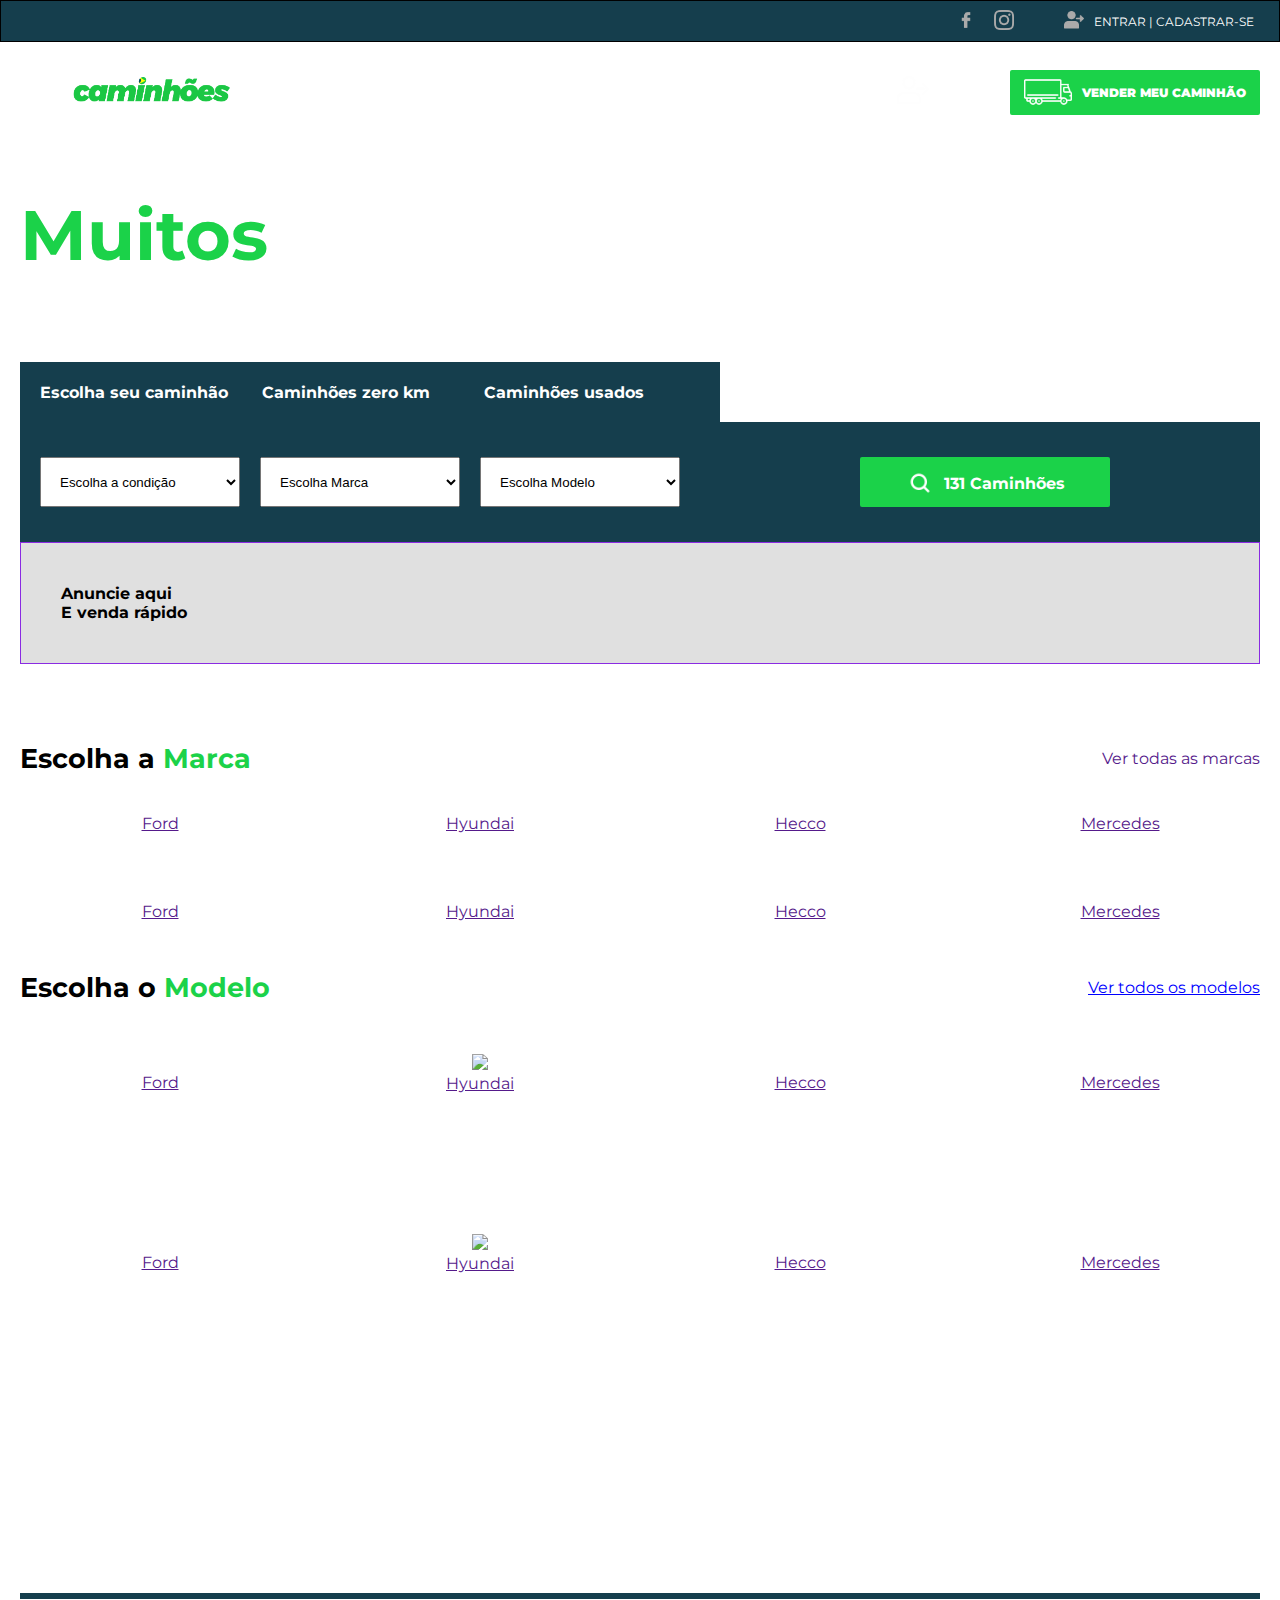
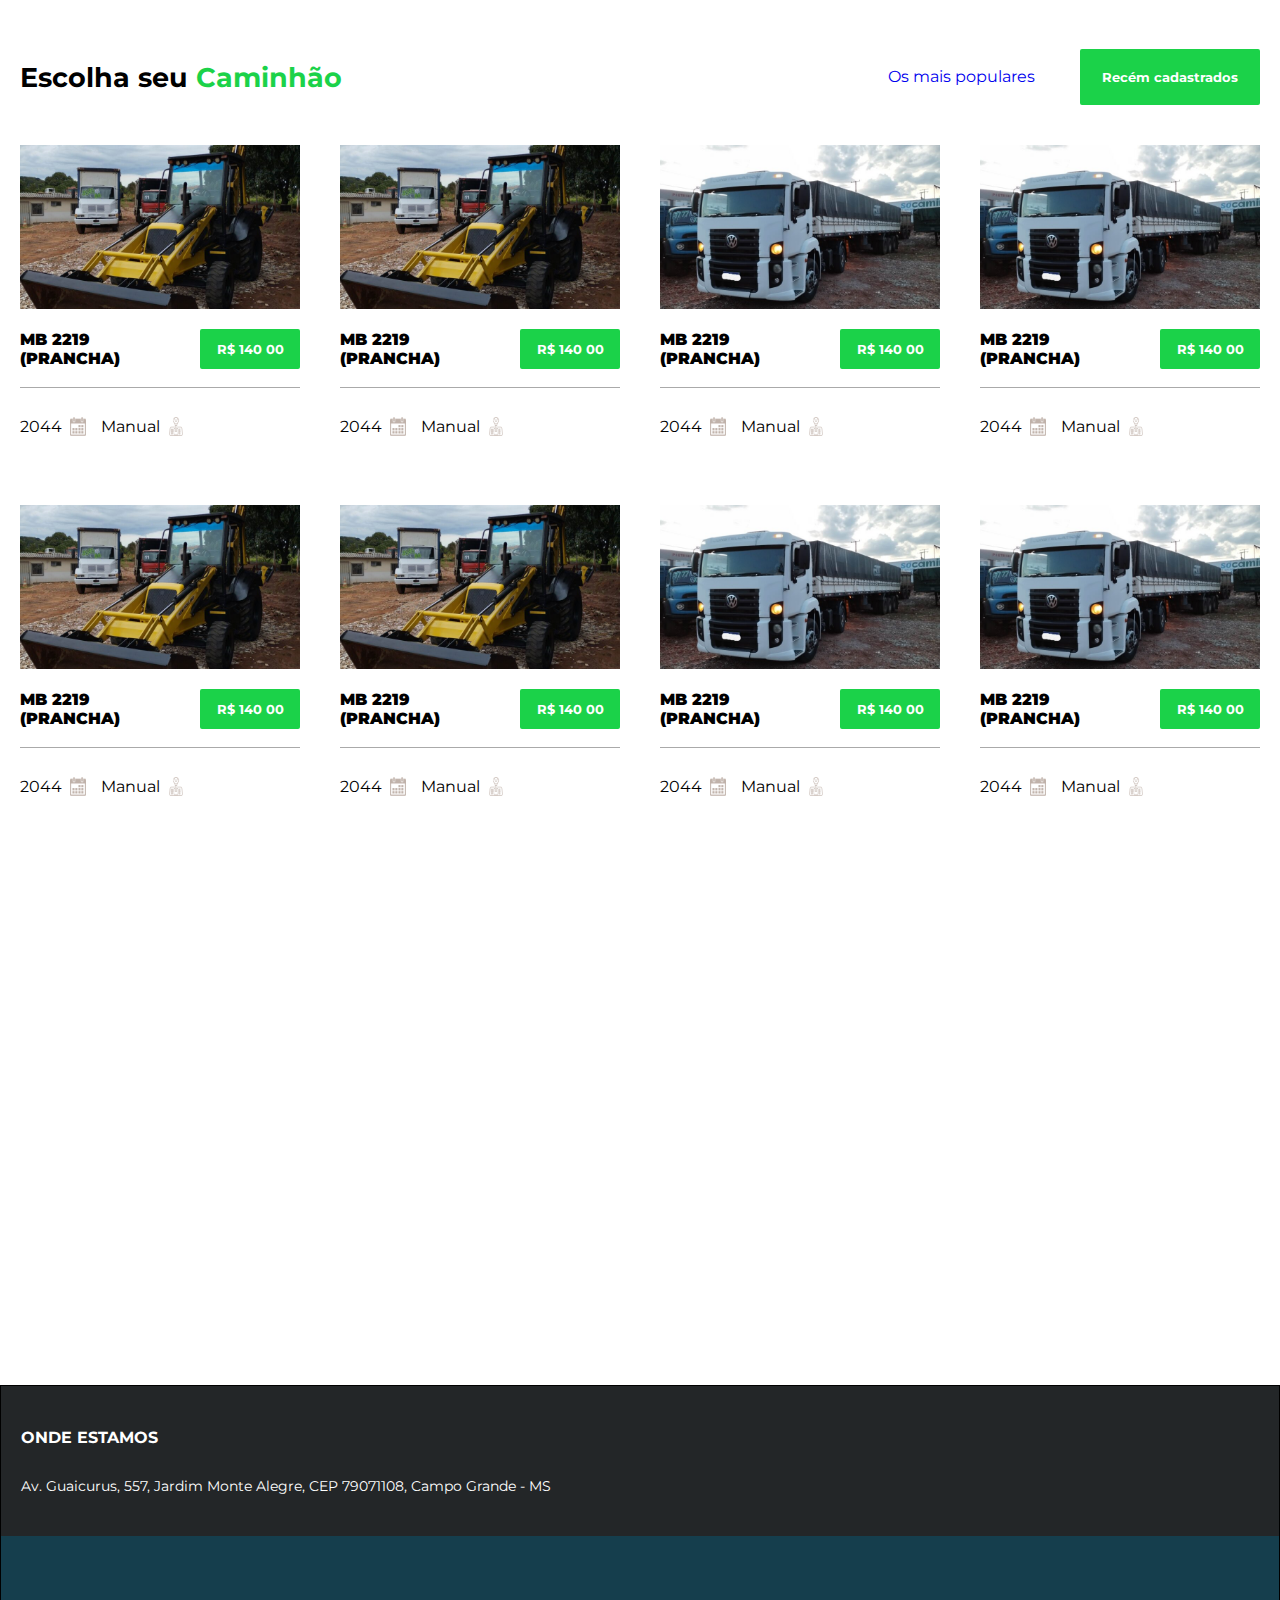
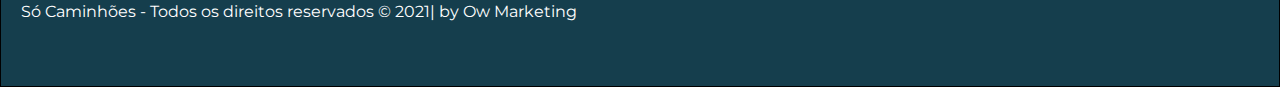
==== index.html @ cfe56c8a "Initial commit" ====
<!DOCTYPE html>
<html lang="en">
<head>
    <meta charset="UTF-8">
    <meta http-equiv="X-UA-Compatible" content="IE=edge">
    <meta name="viewport" content="width=device-width, initial-scale=1.0">
    <link rel="stylesheet" href="css/style.css">
    <title>Document</title>
</head>
<body>
    <header>
       <div class="container_login">
         <div>
            <div class="img_logs">
                <img style="width:20px; margin-right: 15px;" src="img/facebook.png" alt="">
                <img style="width: 20px;" src="img/instagram.png" alt="">
             </div>
            <img style="width: 20px;margin-right: 10px;"  src="img/cinza.png" alt="">
            <p style="font-size: 12px;margin-right: 10px;">ENTRAR | CADASTRAR-SE</p></div>
       </div>
    </header>

            <div class="container_img">
                <section>
                <nav>
                    <div class="so_caminhao"><img style="width:100%;" src="img/SoCaminhoesComBr.png" alt=""></div>
                  <div class="links">
                        <a href="">COMPRAR</a>
                        <a href="">NOSSOS PREÇOS</a>
                        <a href="">NOVIDADES</a>
                    </div>
                    <div class="icones"><img src="img/velocimetro.png" alt=""><img src="img/utilazdor.png" alt=""></div>
                    <button class="btn_v"><img style="width:48px;"  src="img/caminhao.png" alt=""><p>VENDER MEU CAMINHÃO</p></button>
                </nav>
                <h1>Muitos</h1>
                <p style="font-weight: bolder; font-size: 22px;">Caminhões Vendidos</p>
            </div>
        </section>
    
    <div class="container_suspense">
        <div class="suspense">
          <div class="suspense_link">
              <a href="#">Escolha seu caminhão</a>
              <a style="margin-left: 30px;" href="#">Caminhões zero km</a>
              <a style="margin-left: 50px;" href="#">Caminhões usados</a>
          </div>
        </div>
        <div class="container_form">
            <form action="">
                <select name="" id="">
                    <option value="">Escolha a condição</option>
                </select>
                <select name="" id="">
                    <option value="">Escolha Marca</option>
                </select>
                <select name="" id="">
                    <option value="">Escolha Modelo</option>
                </select>
                    <button class="btn_form" type="submit">
                     <div class="div_btn">
                        <img style="width: 28px; margin-right:10px;" src="img/procurar.png">
                        <p> 131 Caminhões</p></div>
                    </button>
            </form>
        </div>
        <div class="anuncie">
            <img src="https://socaminhoes.com.br/wp-content/uploads/2021/08/icon-venda.png" alt=""><p style="font-weight: bolder;margin-left: 20px;">Anuncie aqui <br> E venda rápido</p>
        </div>
    </div>
    <div class="titulo_2">
        <h2>Escolha a <span>Marca</span></h2>
        <a style="text-decoration: none;" href="">Ver todas as marcas</a>
    </div>
    <div class="container_cards">
       <div class="cards"><img src="https://socaminhoes.com.br/wp-content/uploads/2019/10/ford.png"" alt=""><br><a href="">Ford</a></div>
       <div class="cards"><img src="https://socaminhoes.com.br/wp-content/uploads/2019/10/hyundai.png"" alt=""><br><a href="">Hyundai</a></div>
       <div class="cards"><img src="https://socaminhoes.com.br/wp-content/uploads/2019/10/iveco.png" alt=""><br><a href="">Hecco</a></div>
       <div class="cards"><img src="https://socaminhoes.com.br/wp-content/uploads/2019/10/mercedes.png" alt=""><br><a href="">Mercedes</a></div>
    </div>
    <div class="container_cards">
        <div class="cards"><img src="https://socaminhoes.com.br/wp-content/uploads/2019/10/renault.png" alt=""><br><a href="">Ford</a></div>
        <div class="cards"><img src="https://socaminhoes.com.br/wp-content/uploads/2019/10/scania.png" alt=""><br><a href="">Hyundai</a></div>
        <div class="cards"><img src="https://socaminhoes.com.br/wp-content/uploads/2019/10/vw.png" alt=""><br><a href="">Hecco</a></div>
        <div class="cards"><img src="https://socaminhoes.com.br/wp-content/uploads/2019/10/volvo.png" alt=""><br><a href="">Mercedes</a></div>
     </div>
     <div class="titulo_2">
        <h2>Escolha o <span>Modelo</span></h2>
        <a style="color:
        blue;" href="">Ver todos os modelos</a>
    </div>
    <div class="container_cards2">
        <div class="cards2"><img src="https://socaminhoes.com.br/wp-content/uploads/2019/09/Baú.png" alt=""><br><a href="">Ford</a></div>
        <div class="cards2"><img src="https://socaminhoes.com.br/wp-content/uploads/2019/09/Bitrem.png"><br><a href="">Hyundai</a></div>
        <div class="cards2"><img src="https://socaminhoes.com.br/wp-content/uploads/2019/09/Caçamba.png" alt=""><br><a href="">Hecco</a></div>
        <div class="cards2"><img src="https://socaminhoes.com.br/wp-content/uploads/2019/09/Carroceria.png" alt=""><br><a href="">Mercedes</a></div>
     </div>
     <div class="container_cards2">
        <div class="cards2"><img src="https://socaminhoes.com.br/wp-content/uploads/2019/09/Cavalinho.png" alt=""><br><a href="">Ford</a></div>
        <div class="cards2"><img src="https://socaminhoes.com.br/wp-content/uploads/2019/09/Frigorifico.png"><br><a href="">Hyundai</a></div>
        <div class="cards2"><img src="https://socaminhoes.com.br/wp-content/uploads/2019/09/Graneleiro.png" alt=""><br><a href="">Hecco</a></div>
        <div class="cards2"><img src="https://socaminhoes.com.br/wp-content/uploads/2019/09/Tanque.png" alt=""><br><a href="">Mercedes</a></div>
     </div>

     <div class="propaganda">
        <img src="https://socaminhoes.com.br/wp-content/uploads/2022/09/banner-auto-peças-modelo-scaled.jpeg" alt="">
     </div>
     <br>
     
    <hr>

    <div style="margin-top: 50px;" class="titulo_2">
        <h2>Escolha seu <span> Caminhão </span>
        </h2>
        <div><a style="font-size: 16px; margin-right: 40px; text-decoration: none;"  href="#">Os mais populares</a>
         <button style="width: 180px; padding: 20px;"><p>Recém cadastrados</p></button>
        </div>
    </div>

    <div class="container_3">
        <div class="cards3">
            <div class="cards3_foto">
                <img src="img/339023324_174201238420073_404196041649640542_n-798x466.jpg" alt="">
            </div>
            <div class="texto_cards3">
                <div><p class="p_cards3">MB 2219</p><p class="p_cards3">(PRANCHA)</p></div>
                <div class="btnn"><button style="width: 100PX;">R$ 140 00</button></div>
            </div> 
           <div class="texto_cards3_2">
            <div style="display: flex;"><p>2044</p><img style="margin-left: 8px;width:16px; " src="img/calendario.png" alt=""></div><div style=" display:flex; margin-left: 15px;" ><p>Manual</p><img style="margin-left: 8px;width:16px;" src="img/cambio-de-marchas.png" alt=""></div>
           </div>
        </div>
      



        <div class="cards3">
            <div class="cards3_foto">
                <img src="img/339023324_174201238420073_404196041649640542_n-798x466.jpg" alt="">
            </div>
            <div class="texto_cards3">
                <div><p class="p_cards3">MB 2219</p><p class="p_cards3">(PRANCHA)</p></div>
                <div class="btnn"><button style="width: 100PX;">R$ 140 00</button></div>
               </div> 
               <div class="texto_cards3_2">
                <div style="display: flex;"><p>2044</p><img style="margin-left: 8px;width:16px; " src="img/calendario.png" alt=""></div><div style=" display:flex; margin-left: 15px;" ><p>Manual</p><img style="margin-left: 8px;width:16px;" src="img/cambio-de-marchas.png" alt=""></div>
               </div>
            </div>
           
        <div class="cards3">
            <div class="cards3_foto">
            <img src="img/grade3.jpg" alt="">
        </div>
        <div class="texto_cards3">
            <div><p class="p_cards3">MB 2219</p><p class="p_cards3">(PRANCHA)</p></div>
            <div class="btnn"><button style="width: 100PX;">R$ 140 00</button></div>
           </div> 
           <div class="texto_cards3_2">
            <div style="display: flex;"><p>2044</p><img style="margin-left: 8px;width:16px; " src="img/calendario.png" alt=""></div><div style=" display:flex; margin-left: 15px;" ><p>Manual</p><img style="margin-left: 8px;width:16px;" src="img/cambio-de-marchas.png" alt=""></div>
           </div>
        </div>

               
        <div class="cards3">
            <div class="cards3_foto">
            <img src="img/grade3.jpg" alt="">
        </div>
        <div class="texto_cards3">
            <div><p class="p_cards3">MB 2219</p><p class="p_cards3">(PRANCHA)</p></div>
            <div class="btnn"><button style="width: 100PX;">R$ 140 00</button></div>
           </div> 
           <div class="texto_cards3_2">
            <div style="display: flex;"><p>2044</p><img style="margin-left: 8px;width:16px; " src="img/calendario.png" alt=""></div><div style=" display:flex; margin-left: 15px;" ><p>Manual</p><img style="margin-left: 8px;width:16px;" src="img/cambio-de-marchas.png" alt=""></div>
           </div>
        </div>

      
    </div>
    <div class="container_3">
        <div class="cards3">
            <div class="cards3_foto">
                <img src="img/339023324_174201238420073_404196041649640542_n-798x466.jpg" alt="">
            </div>
            <div class="texto_cards3">
                <div><p class="p_cards3">MB 2219</p><p class="p_cards3">(PRANCHA)</p></div>
                <div class="btnn"><button style="width: 100PX;">R$ 140 00</button></div>
            </div> 
           <div class="texto_cards3_2">
            <div style="display: flex;"><p>2044</p><img style="margin-left: 8px;width:16px; " src="img/calendario.png" alt=""></div><div style=" display:flex; margin-left: 15px;" ><p>Manual</p><img style="margin-left: 8px;width:16px;" src="img/cambio-de-marchas.png" alt=""></div>
           </div>
        </div>
      



        <div class="cards3">
            <div class="cards3_foto">
                <img src="img/339023324_174201238420073_404196041649640542_n-798x466.jpg" alt="">
            </div>
            <div class="texto_cards3">
                <div><p class="p_cards3">MB 2219</p><p class="p_cards3">(PRANCHA)</p></div>
                <div class="btnn"><button style="width: 100PX;">R$ 140 00</button></div>
               </div> 
               <div class="texto_cards3_2">
                <div style="display: flex;"><p>2044</p><img style="margin-left: 8px;width:16px; " src="img/calendario.png" alt=""></div><div style=" display:flex; margin-left: 15px;" ><p>Manual</p><img style="margin-left: 8px;width:16px;" src="img/cambio-de-marchas.png" alt=""></div>
               </div>
            </div>
           
        <div class="cards3">
            <div class="cards3_foto">
            <img src="img/grade3.jpg" alt="">
        </div>
        <div class="texto_cards3">
            <div><p class="p_cards3">MB 2219</p><p class="p_cards3">(PRANCHA)</p></div>
            <div class="btnn"><button style="width: 100PX;">R$ 140 00</button></div>
           </div> 
           <div class="texto_cards3_2">
            <div style="display: flex;"><p>2044</p><img style="margin-left: 8px;width:16px; " src="img/calendario.png" alt=""></div><div style=" display:flex; margin-left: 15px;" ><p>Manual</p><img style="margin-left: 8px;width:16px;" src="img/cambio-de-marchas.png" alt=""></div>
           </div>
        </div>

               
        <div class="cards3">
            <div class="cards3_foto">
            <img src="img/grade3.jpg" alt="">
        </div>
        <div class="texto_cards3">
            <div><p class="p_cards3">MB 2219</p><p class="p_cards3">(PRANCHA)</p></div>
            <div class="btnn"><button style="width: 100PX;">R$ 140 00</button></div>
           </div> 
           <div class="texto_cards3_2">
            <div style="display: flex;"><p>2044</p><img style="margin-left: 8px;width:16px; " src="img/calendario.png" alt=""></div><div style=" display:flex; margin-left: 15px;" ><p>Manual</p><img style="margin-left: 8px;width:16px;" src="img/cambio-de-marchas.png" alt=""></div>
           </div>
        </div>

      
    </div>

     <div class="img_fundo">

        <div class="mega">

         <div style="margin:auto;margin-left:20px;margin-right: 0px;" class="container_numeros">
                    <div class="numeros">
                        <div><img class="img_numeros" src="img/seguro.png" alt=""></div>
                        <div>
                            <p id="bold_numeros">12500+</p>
                            <p>CAMINHÕES NEGOCIADOS</p>
                        </div>
                    </div>
                    <div class="numeros">
                        <div>
                            <img class="img_numeros" src="img/balao-de-pensamento.png">
                        </div>
                        <div>
                            <p id="bold_numeros">9500+</p><p>CLIENTES SATISFEITO</p>
                        </div>
                    </div>
            </div>
            <div style="margin: auto;" class="container_numeros">
                <div class="numeros">
                    <div>
                        <img class="img_numeros" src="img/comercial.png">
                    </div>
                    <div>
                        <p id="bold_numeros">1750+</p><p>VISITANTES AO DIA</p>
                    </div>
                </div>
                <div class="numeros">
                    <div>
                        <img class="img_numeros" src="img/distintivo.png">
                    </div>
                    <div>
                        <p id="bold_numeros">250+</p><p>LOJISTA CERTIFICADO</p>
                    </div>
                </div>
            </div>
        </div>
        
     </div>

    <footer>
        <div class="div_footer1">
            <div class="text">
                <h3>ONDE ESTAMOS</h3>
                <p>Av. Guaicurus, 557, Jardim Monte Alegre, CEP 79071108, Campo Grande - MS</p>
            </div>
        </div>
        <div class="div_footer2"><div class="text">
            <p>Só Caminhões - Todos os direitos reservados © 2021| by Ow Marketing</p>
        </div></div>
    </footer>

</body>
</html>
---- css/style.css ----
@import url('https://fonts.googleapis.com/css2?family=Montserrat:wght@300;700&family=Open+Sans:wght@300&display=swap');

*{
    margin: 0;
    padding: 0;
}

body{
    font-family: 'Montserrat', sans-serif;
    font-weight: 400;
}

img,a, button{
    cursor: pointer;
}

button:hover{
    background-color:#17AC3D ;
}

.container_login{
    display: flex;
    align-items: center;
    height: 40px;
    border: 1px solid black;
    background-color:#153E4D;
}

.container_login > div{
    display: flex;
    align-items: center;
    justify-content: center;
    font-size: 10px;
    margin:auto;
    margin-right:15px;
    color: white;
}

.img_logs{
    margin-right: 50px;
}


.btn_v{
    display: flex;
    align-items: center;
    justify-content: center;
    font-size: 12px;
    height: 45px;
    border: none;
    border-radius: none;
}

.btn_v > img {
    margin-right: 10px;
}

.login{
    display: flex;
    font-family: 'Open Sans', sans-serif;
    justify-content: flex-end;
    align-items: center;
    font-size:11px;
    height: 40px;
    background-color: #153E4D;
}


.login > p {
    margin-right: 15px;
    color: white;
}



section{
    margin-left: 20px;
    margin-right: 20px;
    color: white;
}
nav{
    display: flex;
    font-size: 14px;
    justify-content: center;
    align-items: center; 
    font-weight: 700;
    height: 100px;
}


.so_caminhao{
    width: 210px;
    margin: auto;
    margin-left: 0px;
}

.links > a{
    font-family: 'Montserrat', sans-serif;
    font-weight: 700;
    font-size: 16px;
    margin-right: 40px;
    text-decoration: none;
    font-weight: bolder;
    color: white;   
}

.links > a:hover{
    color:#17AC3D ;
}

.icones{
    display: flex;
    width: 150px;
    margin-right: 60px;
 
}

.icones > img {
    width: 32px;
    margin: auto;
}



.links > img {
    width: 32px;
}

button{
    font-family:'Montserrat', sans-serif; 
    width: 250px;
    padding: 12px;
    font-weight: bolder;
    color: white;
    background-color: #1bd249;
    border: none;
    border-radius: 2px;
}

.container_img{
    height: 400px;
    background-image: url("https://socaminhoes.com.br/wp-content/uploads/2022/04/cover-volvo.png");
     background-size: cover;
    background-repeat: no-repeat;
}

h1{
    color: #1bd249;
    margin-top: 50px;
    font-size: 70px;
}

.container_suspense{
    position: relative;
    margin: auto;
    bottom: 80px;
    height: 300px;
 
}
.suspense{
    display: flex;
    align-items: center;
    bottom: 100px;
    width:700px;
    margin-left:20px;
    height: 60px;
    background-color: #153E4D;
}

.suspense_link{
   
    margin-left: 20px;
}
.suspense_link > a { 
    font-family: 'Montserrat', sans-serif;
    font-size: 16px;
    font-weight: 700;
    text-decoration: none;
    color: white;
    
    
}

.suspense_link > a:hover{
    color: #17AC3D;
}



.container_form{
    display: flex;
    align-items: center;
    background-color: #153E4D;
    margin-left: 20px;
    margin-right:20px ;
    height:120px ;
}

form {
    display: flex;
}


select{
    width: 200px;
    padding: 15px;
    margin-left: 20px;
}

.btn_form{
    font-size: 16px;
    margin-left: 180px;
    height: 50px;
}

.div_btn{
    display: flex;
    justify-content: center;
    align-items: center;
}

span{
    color: #1bd249;
}
.anuncie{
    display: flex;
    justify-content: start;
    align-items: center;
    border: 1px solid blueviolet;
    height: 120px;
    margin-left: 20px;
    margin-right:20px ;
    background-color:#E0E0E0 ;
}

.anuncie > img {
    margin-left: 20px;
}

.titulo_2{
    display: flex;
    font-size: 18px;
    justify-content: center;
    align-items: center;
    margin-bottom: 20px;
    margin-right: 20px;
}

.titulo_2 > a {
    font-size: 16px; 
}

h2{
    margin: auto;
    margin-left: 20px;
}

.container_cards{
    display: flex; 
    max-width: 100%; 
    margin-bottom: 50px;
}

.cards{
    text-align: center;
    width: 100%;
}

.cards2{
    width: 100%;
}


.container_cards2{
    display: flex;
    height: 130px;
    text-align: center;
    margin-top: 50px;
    margin-bottom: 50px;
}

.propaganda{
    height: 100px;
    margin-left: 20px;
    margin-right: 20px;
}

.propaganda > img {
    width: 100%;
}

hr{
    border: 3px solid  #153E4D;
    margin-left: 20px;
    margin-right: 20px;
    margin-top: 60px;
}


.container_3{
    display: flex;
    max-width: 100%;
  }

.cards3{
    display: flex;
    margin: 20px;
    flex-direction: column;
    width: 100%;
    height: 320px;
}

.cards3_foto{
    width: 100%;
    height: 50%;
}

.cards3_foto > img {
    width:100%;
}

.texto_cards3{
    display: flex;
    align-items: center;
    border-bottom: 1px solid #AAAAAA;
    height: 25%;
    margin-top: 5px;
}

.texto_cards3_2{
    display: flex;
    height: 25%;
    align-items: center;
}

.btnn{
    margin: auto;
    margin-right:0px;
}

.p_cards3{
    font-weight: 900;
}

.img_fundo{
    align-items: center;
    height: 450px;
    width:100%;
    margin-top: 60px;
    background-image: url('https://socaminhoes.com.br/wp-content/uploads/2019/10/caminhaomercedes.png');
    background-size: cover;
    background-position: center;
}

.mega{
    display: flex;
    align-items: center;
    height: 100%;
    width: 100%;
}
.container_numeros{
    margin-left: 20px;
    width: 320px;
    height: 220px;
}

.numeros{
    display: flex;
    flex-wrap: wrap;
    align-items: center;
    color: white;
    width: 100%;
    height: 50%;
    font-weight:600;
}


.numeros > div {
    
    margin-left: 0px;
    margin-right:12px;

}
.numeros > p {
    color: white;
}
#bold_numeros{
    font-size: 50px;
    font-weight: 700;
}

footer{
    display: flex;
    flex-direction: column;
    margin-top: 30px;
    height: 300px;
    border: 1px solid black;
}



.div_footer1{
    display: flex;
    align-items: center;
    font-size: 14px;
    background-color:  #232628;
    color: white;
    height: 215px;
}
.div_footer2{
    display: flex;
    align-items: center;
    color: white;
    background-color:#153E4D;
    height: 215px;
}

.text{
    margin-left: 20px;
}

.text > h3 {
   margin-bottom:30px;
}
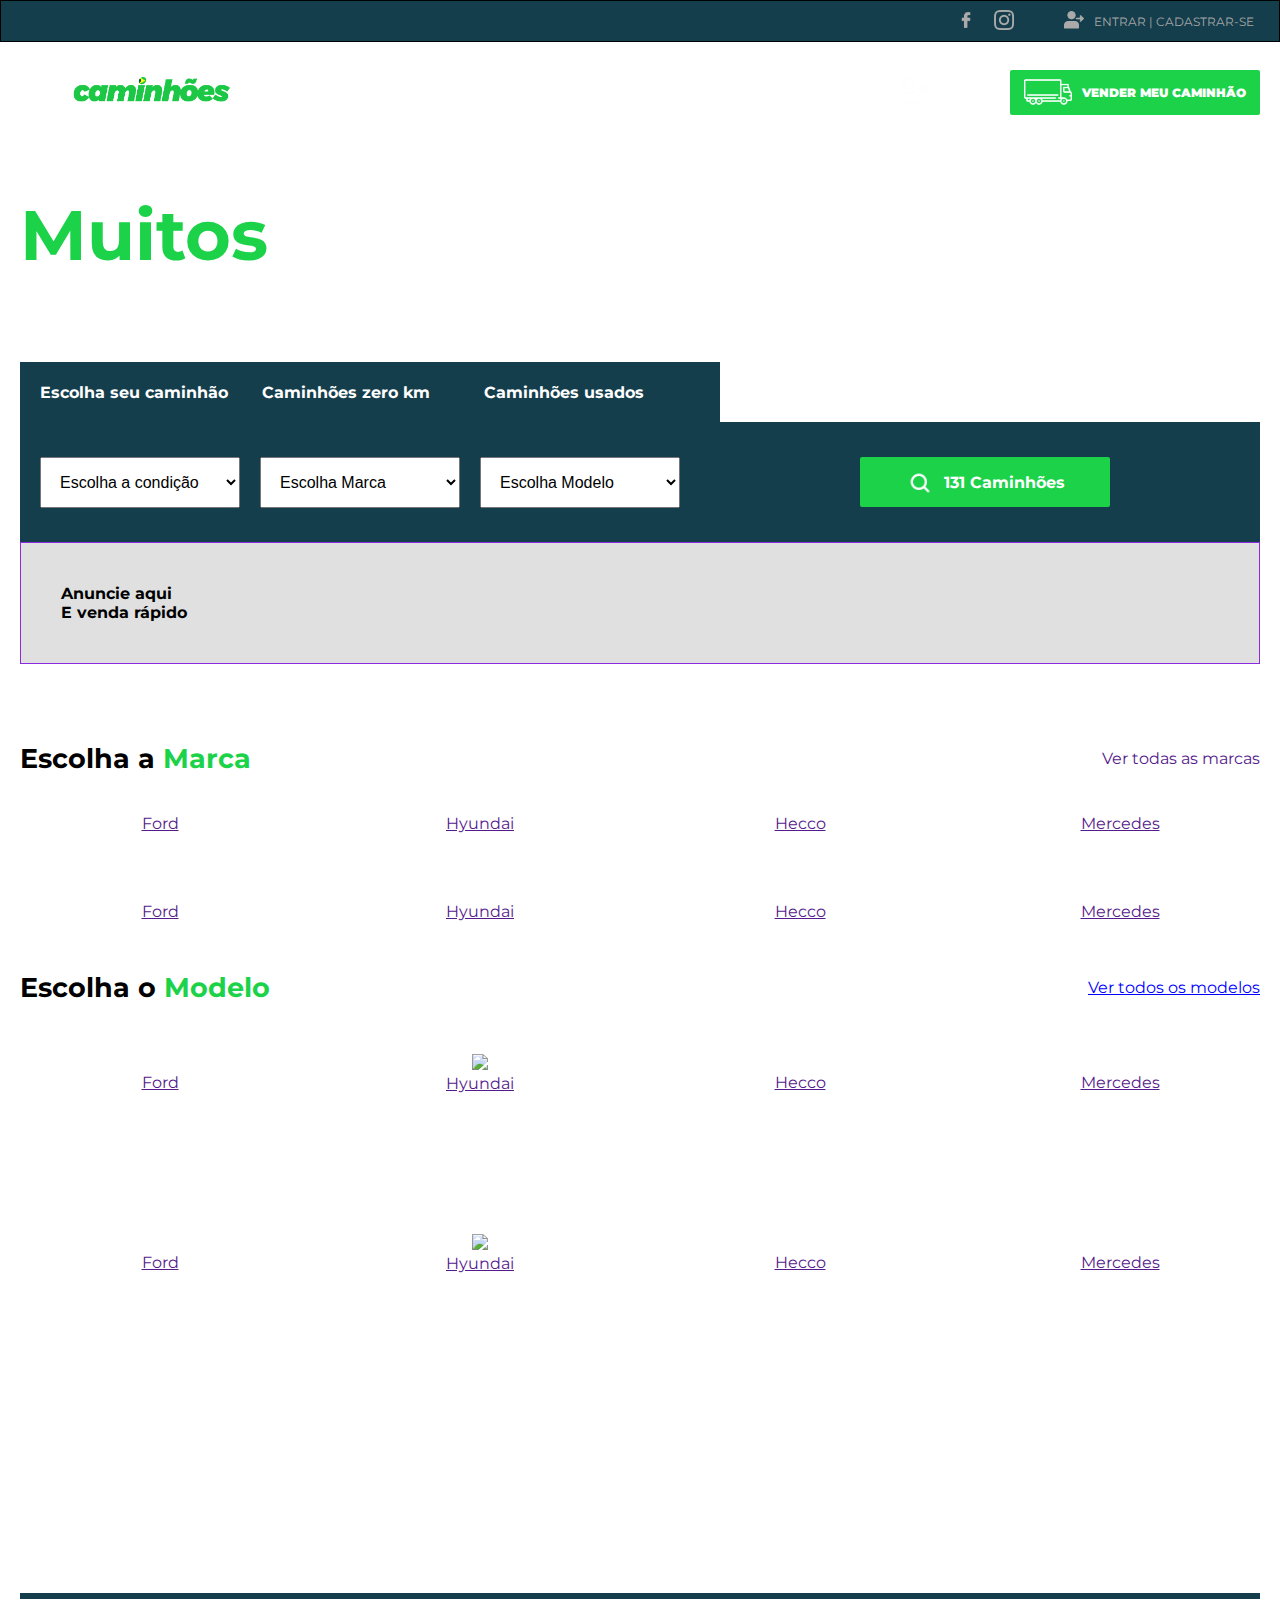
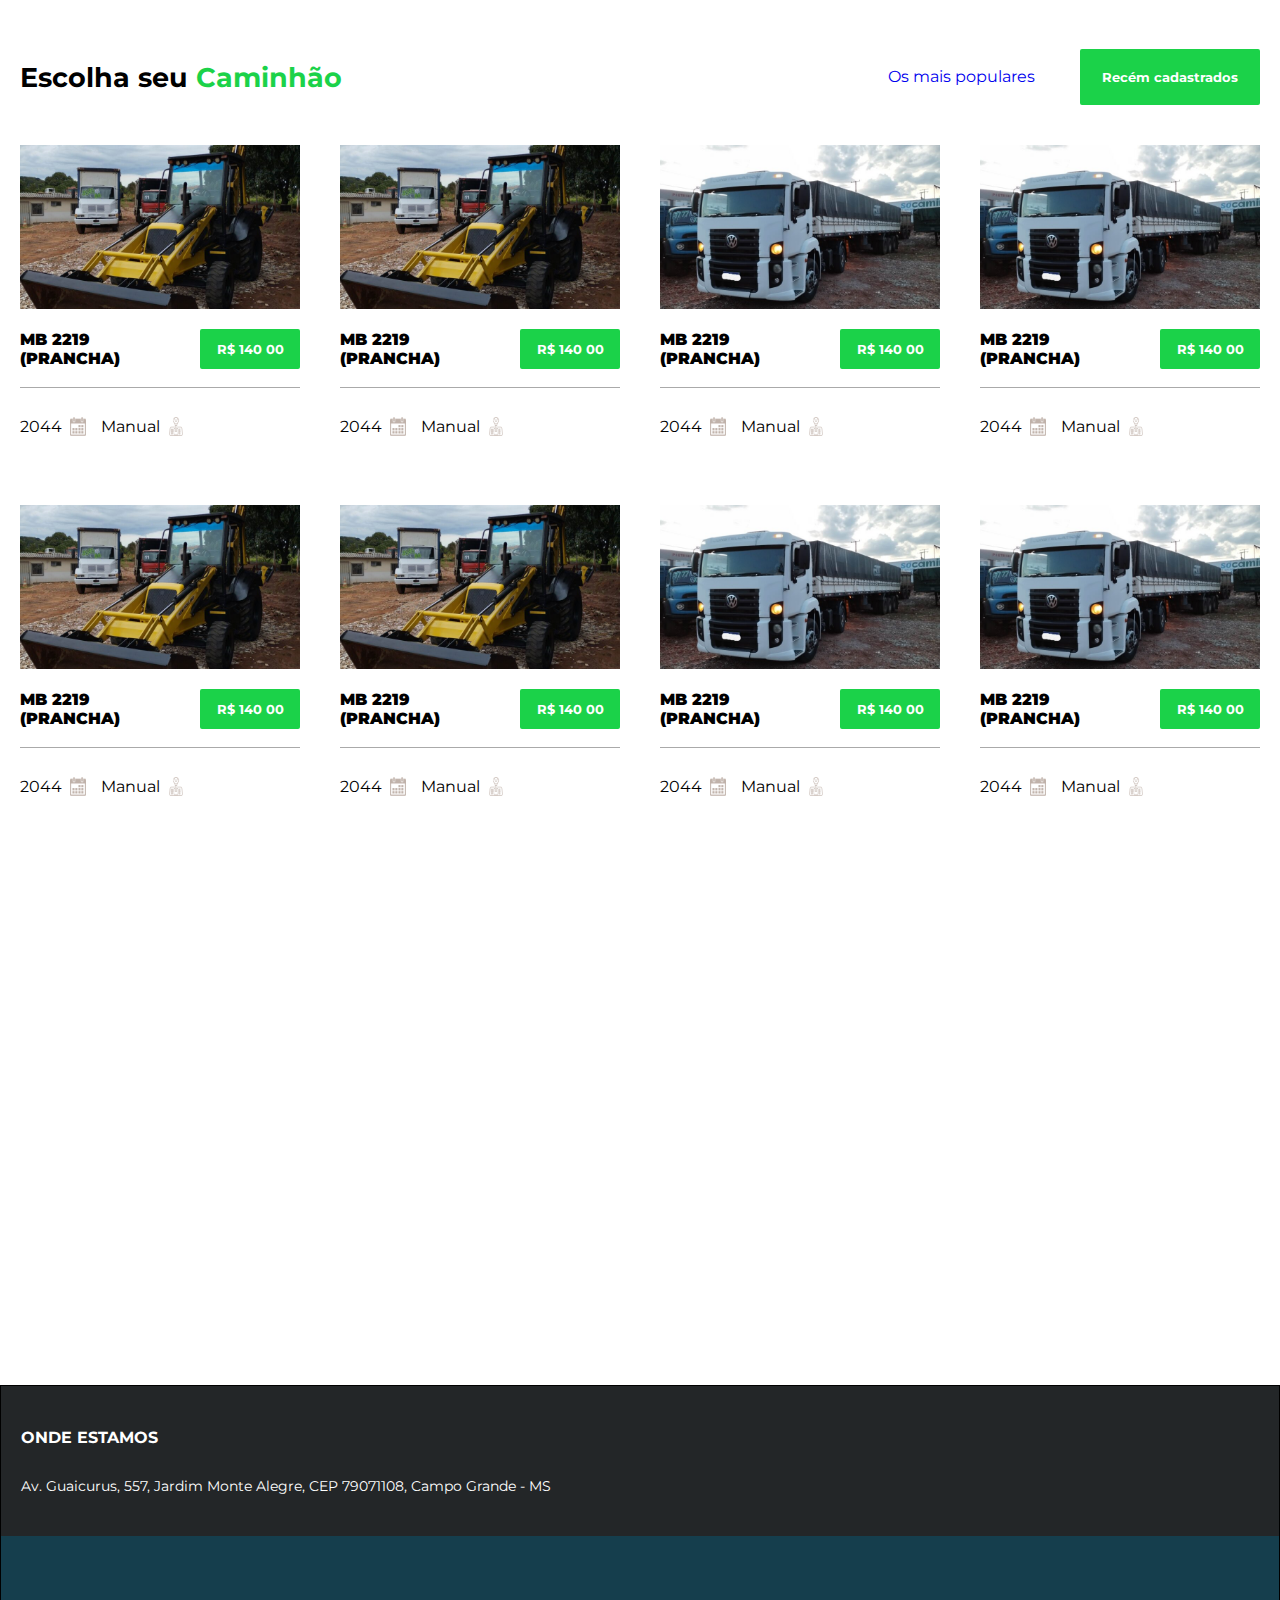
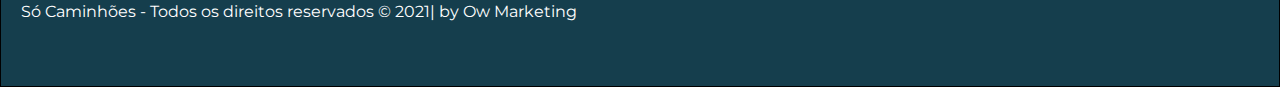
==== commit 35df3f7e: "terminando front" ====
--- a/index.html
+++ b/index.html
@@ -1,70 +1,86 @@
 <!DOCTYPE html>
-<html lang="en">
+<html lang="pt-br">
+
 <head>
     <meta charset="UTF-8">
     <meta http-equiv="X-UA-Compatible" content="IE=edge">
     <meta name="viewport" content="width=device-width, initial-scale=1.0">
     <link rel="stylesheet" href="css/style.css">
-    <title>Document</title>
+    <title></title>
 </head>
+
 <body>
     <header>
-       <div class="container_login">
-         <div>
-            <div class="img_logs">
-                <img style="width:20px; margin-right: 15px;" src="img/facebook.png" alt="">
-                <img style="width: 20px;" src="img/instagram.png" alt="">
-             </div>
-            <img style="width: 20px;margin-right: 10px;"  src="img/cinza.png" alt="">
-            <p style="font-size: 12px;margin-right: 10px;">ENTRAR | CADASTRAR-SE</p></div>
-       </div>
+        <div class="container_login">
+            <div>
+                <div class="img_logs">
+                    <img style="width:20px; margin-right: 15px;" src="img/facebook.png" alt="">
+                    <img style="width: 20px;" src="img/instagram.png" alt="">
+                </div>
+                <img style="width: 20px;margin-right: 10px;" src="img/cinza.png" alt="">
+                <a id="cadastro" href="pages/cadastro.html">
+                    <p style="font-size: 12px;margin-right: 10px;">ENTRAR | CADASTRAR-SE</p>
+                </a>
+            </div>
+        </div>
     </header>
 
-            <div class="container_img">
-                <section>
-                <nav>
-                    <div class="so_caminhao"><img style="width:100%;" src="img/SoCaminhoesComBr.png" alt=""></div>
-                  <div class="links">
-                        <a href="">COMPRAR</a>
-                        <a href="">NOSSOS PREÇOS</a>
-                        <a href="">NOVIDADES</a>
-                    </div>
-                    <div class="icones"><img src="img/velocimetro.png" alt=""><img src="img/utilazdor.png" alt=""></div>
-                    <button class="btn_v"><img style="width:48px;"  src="img/caminhao.png" alt=""><p>VENDER MEU CAMINHÃO</p></button>
-                </nav>
-                <h1>Muitos</h1>
-                <p style="font-weight: bolder; font-size: 22px;">Caminhões Vendidos</p>
-            </div>
+    <div class="container_img">
+        <section>
+            <nav>
+                <div class="so_caminhao"><img style="width:100%;" src="img/SoCaminhoesComBr.png" alt=""></div>
+                <div class="links">
+                    <a href="pages/create.html">COMPRAR</a>
+                    <a href="pages/nossosprecos.html">NOSSOS PREÇOS</a>
+                    <a href="pages/novidades.html">NOVIDADES</a>
+                </div>
+                <div class="icones"><img src="img/velocimetro.png" alt=""><img src="img/utilazdor.png" alt=""></div>
+                <button class="btn_v"><img style="width:48px;" src="img/caminhao.png" alt="">
+                    <p>VENDER MEU CAMINHÃO</p>
+                </button>
+            </nav>
+            <h1>Muitos</h1>
+            <p style="font-weight: bolder; font-size: 22px;">Caminhões Vendidos</p>
         </section>
-    
+    </div>
+  
+
     <div class="container_suspense">
         <div class="suspense">
-          <div class="suspense_link">
-              <a href="#">Escolha seu caminhão</a>
-              <a style="margin-left: 30px;" href="#">Caminhões zero km</a>
-              <a style="margin-left: 50px;" href="#">Caminhões usados</a>
-          </div>
+            <div class="suspense_link">
+                <a href="#">Escolha seu caminhão</a>
+                <a style="margin-left: 30px;" href="#">Caminhões zero km</a>
+                <a style="margin-left: 50px;" href="#">Caminhões usados</a>
+            </div>
         </div>
         <div class="container_form">
             <form action="">
-                <select name="" id="">
+                <select name="" id="" placeholder="oi">
                     <option value="">Escolha a condição</option>
+                    <option value="">Novo</option>
+                    <option value="">Semi Novo</option>
+                    <option value="">Usado</option>
                 </select>
                 <select name="" id="">
                     <option value="">Escolha Marca</option>
+                    <option value="">Mercedez</option>
+                    <option value="">Volvo</option>
+                    <option value="">Escania</option>
                 </select>
                 <select name="" id="">
                     <option value="">Escolha Modelo</option>
                 </select>
-                    <button class="btn_form" type="submit">
-                     <div class="div_btn">
+                <button class="btn_form" type="submit">
+                    <div class="div_btn">
                         <img style="width: 28px; margin-right:10px;" src="img/procurar.png">
-                        <p> 131 Caminhões</p></div>
-                    </button>
+                        <p> 131 Caminhões</p>
+                    </div>
+                </button>
             </form>
         </div>
         <div class="anuncie">
-            <img src="https://socaminhoes.com.br/wp-content/uploads/2021/08/icon-venda.png" alt=""><p style="font-weight: bolder;margin-left: 20px;">Anuncie aqui <br> E venda rápido</p>
+            <img src="https://socaminhoes.com.br/wp-content/uploads/2021/08/icon-venda.png" alt="">
+            <p style="font-weight: bolder;margin-left: 20px;">Anuncie aqui <br> E venda rápido</p>
         </div>
     </div>
     <div class="titulo_2">
@@ -72,47 +88,65 @@
         <a style="text-decoration: none;" href="">Ver todas as marcas</a>
     </div>
     <div class="container_cards">
-       <div class="cards"><img src="https://socaminhoes.com.br/wp-content/uploads/2019/10/ford.png"" alt=""><br><a href="">Ford</a></div>
-       <div class="cards"><img src="https://socaminhoes.com.br/wp-content/uploads/2019/10/hyundai.png"" alt=""><br><a href="">Hyundai</a></div>
-       <div class="cards"><img src="https://socaminhoes.com.br/wp-content/uploads/2019/10/iveco.png" alt=""><br><a href="">Hecco</a></div>
-       <div class="cards"><img src="https://socaminhoes.com.br/wp-content/uploads/2019/10/mercedes.png" alt=""><br><a href="">Mercedes</a></div>
+        <div class="cards"><img
+                src="https://socaminhoes.com.br/wp-content/uploads/2019/10/ford.png"" alt=""><br><a href="">Ford</a></div>
+       <div class=" cards"><img
+                src="https://socaminhoes.com.br/wp-content/uploads/2019/10/hyundai.png"" alt=""><br><a href="">Hyundai</a></div>
+       <div class=" cards"><img src="https://socaminhoes.com.br/wp-content/uploads/2019/10/iveco.png" alt=""><br><a
+                href="">Hecco</a></div>
+        <div class="cards"><img src="https://socaminhoes.com.br/wp-content/uploads/2019/10/mercedes.png" alt=""><br><a
+                href="">Mercedes</a></div>
     </div>
     <div class="container_cards">
-        <div class="cards"><img src="https://socaminhoes.com.br/wp-content/uploads/2019/10/renault.png" alt=""><br><a href="">Ford</a></div>
-        <div class="cards"><img src="https://socaminhoes.com.br/wp-content/uploads/2019/10/scania.png" alt=""><br><a href="">Hyundai</a></div>
-        <div class="cards"><img src="https://socaminhoes.com.br/wp-content/uploads/2019/10/vw.png" alt=""><br><a href="">Hecco</a></div>
-        <div class="cards"><img src="https://socaminhoes.com.br/wp-content/uploads/2019/10/volvo.png" alt=""><br><a href="">Mercedes</a></div>
-     </div>
-     <div class="titulo_2">
+        <div class="cards"><img src="https://socaminhoes.com.br/wp-content/uploads/2019/10/renault.png" alt=""><br><a
+                href="">Ford</a></div>
+        <div class="cards"><img src="https://socaminhoes.com.br/wp-content/uploads/2019/10/scania.png" alt=""><br><a
+                href="">Hyundai</a></div>
+        <div class="cards"><img src="https://socaminhoes.com.br/wp-content/uploads/2019/10/vw.png" alt=""><br><a
+                href="">Hecco</a></div>
+        <div class="cards"><img src="https://socaminhoes.com.br/wp-content/uploads/2019/10/volvo.png" alt=""><br><a
+                href="">Mercedes</a></div>
+    </div>
+    <div class="titulo_2">
         <h2>Escolha o <span>Modelo</span></h2>
         <a style="color:
         blue;" href="">Ver todos os modelos</a>
     </div>
     <div class="container_cards2">
-        <div class="cards2"><img src="https://socaminhoes.com.br/wp-content/uploads/2019/09/Baú.png" alt=""><br><a href="">Ford</a></div>
-        <div class="cards2"><img src="https://socaminhoes.com.br/wp-content/uploads/2019/09/Bitrem.png"><br><a href="">Hyundai</a></div>
-        <div class="cards2"><img src="https://socaminhoes.com.br/wp-content/uploads/2019/09/Caçamba.png" alt=""><br><a href="">Hecco</a></div>
-        <div class="cards2"><img src="https://socaminhoes.com.br/wp-content/uploads/2019/09/Carroceria.png" alt=""><br><a href="">Mercedes</a></div>
-     </div>
-     <div class="container_cards2">
-        <div class="cards2"><img src="https://socaminhoes.com.br/wp-content/uploads/2019/09/Cavalinho.png" alt=""><br><a href="">Ford</a></div>
-        <div class="cards2"><img src="https://socaminhoes.com.br/wp-content/uploads/2019/09/Frigorifico.png"><br><a href="">Hyundai</a></div>
-        <div class="cards2"><img src="https://socaminhoes.com.br/wp-content/uploads/2019/09/Graneleiro.png" alt=""><br><a href="">Hecco</a></div>
-        <div class="cards2"><img src="https://socaminhoes.com.br/wp-content/uploads/2019/09/Tanque.png" alt=""><br><a href="">Mercedes</a></div>
-     </div>
-
-     <div class="propaganda">
+        <div class="cards2"><img src="https://socaminhoes.com.br/wp-content/uploads/2019/09/Baú.png" alt=""><br><a
+                href="">Ford</a></div>
+        <div class="cards2"><img src="https://socaminhoes.com.br/wp-content/uploads/2019/09/Bitrem.png"><br><a
+                href="">Hyundai</a></div>
+        <div class="cards2"><img src="https://socaminhoes.com.br/wp-content/uploads/2019/09/Caçamba.png" alt=""><br><a
+                href="">Hecco</a></div>
+        <div class="cards2"><img src="https://socaminhoes.com.br/wp-content/uploads/2019/09/Carroceria.png"
+                alt=""><br><a href="">Mercedes</a></div>
+    </div>
+    <div class="container_cards2">
+        <div class="cards2"><img src="https://socaminhoes.com.br/wp-content/uploads/2019/09/Cavalinho.png" alt=""><br><a
+                href="">Ford</a></div>
+        <div class="cards2"><img src="https://socaminhoes.com.br/wp-content/uploads/2019/09/Frigorifico.png"><br><a
+                href="">Hyundai</a></div>
+        <div class="cards2"><img src="https://socaminhoes.com.br/wp-content/uploads/2019/09/Graneleiro.png"
+                alt=""><br><a href="">Hecco</a></div>
+        <div class="cards2"><img src="https://socaminhoes.com.br/wp-content/uploads/2019/09/Tanque.png" alt=""><br><a
+                href="">Mercedes</a></div>
+    </div>
+
+    <div class="propaganda">
         <img src="https://socaminhoes.com.br/wp-content/uploads/2022/09/banner-auto-peças-modelo-scaled.jpeg" alt="">
-     </div>
-     <br>
-     
+    </div>
+    <br>
+
     <hr>
 
     <div style="margin-top: 50px;" class="titulo_2">
         <h2>Escolha seu <span> Caminhão </span>
         </h2>
-        <div><a style="font-size: 16px; margin-right: 40px; text-decoration: none;"  href="#">Os mais populares</a>
-         <button style="width: 180px; padding: 20px;"><p>Recém cadastrados</p></button>
+        <div><a style="font-size: 16px; margin-right: 40px; text-decoration: none;" href="#">Os mais populares</a>
+            <button style="width: 180px; padding: 20px;">
+                <p>Recém cadastrados</p>
+            </button>
         </div>
     </div>
 
@@ -122,14 +156,22 @@
                 <img src="img/339023324_174201238420073_404196041649640542_n-798x466.jpg" alt="">
             </div>
             <div class="texto_cards3">
-                <div><p class="p_cards3">MB 2219</p><p class="p_cards3">(PRANCHA)</p></div>
-                <div class="btnn"><button style="width: 100PX;">R$ 140 00</button></div>
-            </div> 
-           <div class="texto_cards3_2">
-            <div style="display: flex;"><p>2044</p><img style="margin-left: 8px;width:16px; " src="img/calendario.png" alt=""></div><div style=" display:flex; margin-left: 15px;" ><p>Manual</p><img style="margin-left: 8px;width:16px;" src="img/cambio-de-marchas.png" alt=""></div>
-           </div>
-        </div>
-      
+                <div>
+                    <p class="p_cards3">MB 2219</p>
+                    <p class="p_cards3">(PRANCHA)</p>
+                </div>
+                <div class="btnn"><button style="width: 100PX;">R$ 140 00</button></div>
+            </div>
+            <div class="texto_cards3_2">
+                <div style="display: flex;">
+                    <p>2044</p><img style="margin-left: 8px;width:16px; " src="img/calendario.png" alt="">
+                </div>
+                <div style=" display:flex; margin-left: 15px;">
+                    <p>Manual</p><img style="margin-left: 8px;width:16px;" src="img/cambio-de-marchas.png" alt="">
+                </div>
+            </div>
+        </div>
+
 
 
 
@@ -138,42 +180,66 @@
                 <img src="img/339023324_174201238420073_404196041649640542_n-798x466.jpg" alt="">
             </div>
             <div class="texto_cards3">
-                <div><p class="p_cards3">MB 2219</p><p class="p_cards3">(PRANCHA)</p></div>
-                <div class="btnn"><button style="width: 100PX;">R$ 140 00</button></div>
-               </div> 
-               <div class="texto_cards3_2">
-                <div style="display: flex;"><p>2044</p><img style="margin-left: 8px;width:16px; " src="img/calendario.png" alt=""></div><div style=" display:flex; margin-left: 15px;" ><p>Manual</p><img style="margin-left: 8px;width:16px;" src="img/cambio-de-marchas.png" alt=""></div>
-               </div>
-            </div>
-           
-        <div class="cards3">
-            <div class="cards3_foto">
-            <img src="img/grade3.jpg" alt="">
-        </div>
-        <div class="texto_cards3">
-            <div><p class="p_cards3">MB 2219</p><p class="p_cards3">(PRANCHA)</p></div>
-            <div class="btnn"><button style="width: 100PX;">R$ 140 00</button></div>
-           </div> 
-           <div class="texto_cards3_2">
-            <div style="display: flex;"><p>2044</p><img style="margin-left: 8px;width:16px; " src="img/calendario.png" alt=""></div><div style=" display:flex; margin-left: 15px;" ><p>Manual</p><img style="margin-left: 8px;width:16px;" src="img/cambio-de-marchas.png" alt=""></div>
-           </div>
-        </div>
-
-               
-        <div class="cards3">
-            <div class="cards3_foto">
-            <img src="img/grade3.jpg" alt="">
-        </div>
-        <div class="texto_cards3">
-            <div><p class="p_cards3">MB 2219</p><p class="p_cards3">(PRANCHA)</p></div>
-            <div class="btnn"><button style="width: 100PX;">R$ 140 00</button></div>
-           </div> 
-           <div class="texto_cards3_2">
-            <div style="display: flex;"><p>2044</p><img style="margin-left: 8px;width:16px; " src="img/calendario.png" alt=""></div><div style=" display:flex; margin-left: 15px;" ><p>Manual</p><img style="margin-left: 8px;width:16px;" src="img/cambio-de-marchas.png" alt=""></div>
-           </div>
-        </div>
-
-      
+                <div>
+                    <p class="p_cards3">MB 2219</p>
+                    <p class="p_cards3">(PRANCHA)</p>
+                </div>
+                <div class="btnn"><button style="width: 100PX;">R$ 140 00</button></div>
+            </div>
+            <div class="texto_cards3_2">
+                <div style="display: flex;">
+                    <p>2044</p><img style="margin-left: 8px;width:16px; " src="img/calendario.png" alt="">
+                </div>
+                <div style=" display:flex; margin-left: 15px;">
+                    <p>Manual</p><img style="margin-left: 8px;width:16px;" src="img/cambio-de-marchas.png" alt="">
+                </div>
+            </div>
+        </div>
+
+        <div class="cards3">
+            <div class="cards3_foto">
+                <img src="img/grade3.jpg" alt="">
+            </div>
+            <div class="texto_cards3">
+                <div>
+                    <p class="p_cards3">MB 2219</p>
+                    <p class="p_cards3">(PRANCHA)</p>
+                </div>
+                <div class="btnn"><button style="width: 100PX;">R$ 140 00</button></div>
+            </div>
+            <div class="texto_cards3_2">
+                <div style="display: flex;">
+                    <p>2044</p><img style="margin-left: 8px;width:16px; " src="img/calendario.png" alt="">
+                </div>
+                <div style=" display:flex; margin-left: 15px;">
+                    <p>Manual</p><img style="margin-left: 8px;width:16px;" src="img/cambio-de-marchas.png" alt="">
+                </div>
+            </div>
+        </div>
+
+
+        <div class="cards3">
+            <div class="cards3_foto">
+                <img src="img/grade3.jpg" alt="">
+            </div>
+            <div class="texto_cards3">
+                <div>
+                    <p class="p_cards3">MB 2219</p>
+                    <p class="p_cards3">(PRANCHA)</p>
+                </div>
+                <div class="btnn"><button style="width: 100PX;">R$ 140 00</button></div>
+            </div>
+            <div class="texto_cards3_2">
+                <div style="display: flex;">
+                    <p>2044</p><img style="margin-left: 8px;width:16px; " src="img/calendario.png" alt="">
+                </div>
+                <div style=" display:flex; margin-left: 15px;">
+                    <p>Manual</p><img style="margin-left: 8px;width:16px;" src="img/cambio-de-marchas.png" alt="">
+                </div>
+            </div>
+        </div>
+
+
     </div>
     <div class="container_3">
         <div class="cards3">
@@ -181,14 +247,22 @@
                 <img src="img/339023324_174201238420073_404196041649640542_n-798x466.jpg" alt="">
             </div>
             <div class="texto_cards3">
-                <div><p class="p_cards3">MB 2219</p><p class="p_cards3">(PRANCHA)</p></div>
-                <div class="btnn"><button style="width: 100PX;">R$ 140 00</button></div>
-            </div> 
-           <div class="texto_cards3_2">
-            <div style="display: flex;"><p>2044</p><img style="margin-left: 8px;width:16px; " src="img/calendario.png" alt=""></div><div style=" display:flex; margin-left: 15px;" ><p>Manual</p><img style="margin-left: 8px;width:16px;" src="img/cambio-de-marchas.png" alt=""></div>
-           </div>
-        </div>
-      
+                <div>
+                    <p class="p_cards3">MB 2219</p>
+                    <p class="p_cards3">(PRANCHA)</p>
+                </div>
+                <div class="btnn"><button style="width: 100PX;">R$ 140 00</button></div>
+            </div>
+            <div class="texto_cards3_2">
+                <div style="display: flex;">
+                    <p>2044</p><img style="margin-left: 8px;width:16px; " src="img/calendario.png" alt="">
+                </div>
+                <div style=" display:flex; margin-left: 15px;">
+                    <p>Manual</p><img style="margin-left: 8px;width:16px;" src="img/cambio-de-marchas.png" alt="">
+                </div>
+            </div>
+        </div>
+
 
 
 
@@ -197,64 +271,89 @@
                 <img src="img/339023324_174201238420073_404196041649640542_n-798x466.jpg" alt="">
             </div>
             <div class="texto_cards3">
-                <div><p class="p_cards3">MB 2219</p><p class="p_cards3">(PRANCHA)</p></div>
-                <div class="btnn"><button style="width: 100PX;">R$ 140 00</button></div>
-               </div> 
-               <div class="texto_cards3_2">
-                <div style="display: flex;"><p>2044</p><img style="margin-left: 8px;width:16px; " src="img/calendario.png" alt=""></div><div style=" display:flex; margin-left: 15px;" ><p>Manual</p><img style="margin-left: 8px;width:16px;" src="img/cambio-de-marchas.png" alt=""></div>
-               </div>
-            </div>
-           
-        <div class="cards3">
-            <div class="cards3_foto">
-            <img src="img/grade3.jpg" alt="">
-        </div>
-        <div class="texto_cards3">
-            <div><p class="p_cards3">MB 2219</p><p class="p_cards3">(PRANCHA)</p></div>
-            <div class="btnn"><button style="width: 100PX;">R$ 140 00</button></div>
-           </div> 
-           <div class="texto_cards3_2">
-            <div style="display: flex;"><p>2044</p><img style="margin-left: 8px;width:16px; " src="img/calendario.png" alt=""></div><div style=" display:flex; margin-left: 15px;" ><p>Manual</p><img style="margin-left: 8px;width:16px;" src="img/cambio-de-marchas.png" alt=""></div>
-           </div>
-        </div>
-
-               
-        <div class="cards3">
-            <div class="cards3_foto">
-            <img src="img/grade3.jpg" alt="">
-        </div>
-        <div class="texto_cards3">
-            <div><p class="p_cards3">MB 2219</p><p class="p_cards3">(PRANCHA)</p></div>
-            <div class="btnn"><button style="width: 100PX;">R$ 140 00</button></div>
-           </div> 
-           <div class="texto_cards3_2">
-            <div style="display: flex;"><p>2044</p><img style="margin-left: 8px;width:16px; " src="img/calendario.png" alt=""></div><div style=" display:flex; margin-left: 15px;" ><p>Manual</p><img style="margin-left: 8px;width:16px;" src="img/cambio-de-marchas.png" alt=""></div>
-           </div>
-        </div>
-
-      
-    </div>
-
-     <div class="img_fundo">
+                <div>
+                    <p class="p_cards3">MB 2219</p>
+                    <p class="p_cards3">(PRANCHA)</p>
+                </div>
+                <div class="btnn"><button style="width: 100PX;">R$ 140 00</button></div>
+            </div>
+            <div class="texto_cards3_2">
+                <div style="display: flex;">
+                    <p>2044</p><img style="margin-left: 8px;width:16px; " src="img/calendario.png" alt="">
+                </div>
+                <div style=" display:flex; margin-left: 15px;">
+                    <p>Manual</p><img style="margin-left: 8px;width:16px;" src="img/cambio-de-marchas.png" alt="">
+                </div>
+            </div>
+        </div>
+
+        <div class="cards3">
+            <div class="cards3_foto">
+                <img src="img/grade3.jpg" alt="">
+            </div>
+            <div class="texto_cards3">
+                <div>
+                    <p class="p_cards3">MB 2219</p>
+                    <p class="p_cards3">(PRANCHA)</p>
+                </div>
+                <div class="btnn"><button style="width: 100PX;">R$ 140 00</button></div>
+            </div>
+            <div class="texto_cards3_2">
+                <div style="display: flex;">
+                    <p>2044</p><img style="margin-left: 8px;width:16px; " src="img/calendario.png" alt="">
+                </div>
+                <div style=" display:flex; margin-left: 15px;">
+                    <p>Manual</p><img style="margin-left: 8px;width:16px;" src="img/cambio-de-marchas.png" alt="">
+                </div>
+            </div>
+        </div>
+
+
+        <div class="cards3">
+            <div class="cards3_foto">
+                <img src="img/grade3.jpg" alt="">
+            </div>
+            <div class="texto_cards3">
+                <div>
+                    <p class="p_cards3">MB 2219</p>
+                    <p class="p_cards3">(PRANCHA)</p>
+                </div>
+                <div class="btnn"><button style="width: 100PX;">R$ 140 00</button></div>
+            </div>
+            <div class="texto_cards3_2">
+                <div style="display: flex;">
+                    <p>2044</p><img style="margin-left: 8px;width:16px; " src="img/calendario.png" alt="">
+                </div>
+                <div style=" display:flex; margin-left: 15px;">
+                    <p>Manual</p><img style="margin-left: 8px;width:16px;" src="img/cambio-de-marchas.png" alt="">
+                </div>
+            </div>
+        </div>
+
+
+    </div>
+
+    <div class="img_fundo">
 
         <div class="mega">
 
-         <div style="margin:auto;margin-left:20px;margin-right: 0px;" class="container_numeros">
-                    <div class="numeros">
-                        <div><img class="img_numeros" src="img/seguro.png" alt=""></div>
-                        <div>
-                            <p id="bold_numeros">12500+</p>
-                            <p>CAMINHÕES NEGOCIADOS</p>
-                        </div>
-                    </div>
-                    <div class="numeros">
-                        <div>
-                            <img class="img_numeros" src="img/balao-de-pensamento.png">
-                        </div>
-                        <div>
-                            <p id="bold_numeros">9500+</p><p>CLIENTES SATISFEITO</p>
-                        </div>
-                    </div>
+            <div style="margin:auto;margin-left:20px;margin-right: 0px;" class="container_numeros">
+                <div class="numeros">
+                    <div><img class="img_numeros" src="img/seguro.png" alt=""></div>
+                    <div>
+                        <p id="bold_numeros">12500+</p>
+                        <p>CAMINHÕES NEGOCIADOS</p>
+                    </div>
+                </div>
+                <div class="numeros">
+                    <div>
+                        <img class="img_numeros" src="img/balao-de-pensamento.png">
+                    </div>
+                    <div>
+                        <p id="bold_numeros">9500+</p>
+                        <p>CLIENTES SATISFEITO</p>
+                    </div>
+                </div>
             </div>
             <div style="margin: auto;" class="container_numeros">
                 <div class="numeros">
@@ -262,7 +361,8 @@
                         <img class="img_numeros" src="img/comercial.png">
                     </div>
                     <div>
-                        <p id="bold_numeros">1750+</p><p>VISITANTES AO DIA</p>
+                        <p id="bold_numeros">1750+</p>
+                        <p>VISITANTES AO DIA</p>
                     </div>
                 </div>
                 <div class="numeros">
@@ -270,13 +370,14 @@
                         <img class="img_numeros" src="img/distintivo.png">
                     </div>
                     <div>
-                        <p id="bold_numeros">250+</p><p>LOJISTA CERTIFICADO</p>
-                    </div>
-                </div>
-            </div>
-        </div>
-        
-     </div>
+                        <p id="bold_numeros">250+</p>
+                        <p>LOJISTA CERTIFICADO</p>
+                    </div>
+                </div>
+            </div>
+        </div>
+
+    </div>
 
     <footer>
         <div class="div_footer1">
@@ -285,10 +386,13 @@
                 <p>Av. Guaicurus, 557, Jardim Monte Alegre, CEP 79071108, Campo Grande - MS</p>
             </div>
         </div>
-        <div class="div_footer2"><div class="text">
-            <p>Só Caminhões - Todos os direitos reservados © 2021| by Ow Marketing</p>
-        </div></div>
+        <div class="div_footer2">
+            <div class="text">
+                <p>Só Caminhões - Todos os direitos reservados © 2021| by Ow Marketing</p>
+            </div>
+        </div>
     </footer>
 
 </body>
+
 </html>--- a/css/style.css
+++ b/css/style.css
@@ -1,47 +1,58 @@
 @import url('https://fonts.googleapis.com/css2?family=Montserrat:wght@300;700&family=Open+Sans:wght@300&display=swap');
 
-*{
+* {
     margin: 0;
     padding: 0;
 }
 
-body{
+body {
     font-family: 'Montserrat', sans-serif;
     font-weight: 400;
 }
 
-img,a, button{
+img,
+a,
+button {
     cursor: pointer;
 }
 
-button:hover{
-    background-color:#17AC3D ;
-}
-
-.container_login{
+button:hover {
+    background-color: #17AC3D;
+}
+
+.container_login {
     display: flex;
     align-items: center;
     height: 40px;
     border: 1px solid black;
-    background-color:#153E4D;
-}
-
-.container_login > div{
+    background-color: #153E4D;
+}
+
+.container_login>div {
     display: flex;
     align-items: center;
     justify-content: center;
     font-size: 10px;
-    margin:auto;
-    margin-right:15px;
-    color: white;
-}
-
-.img_logs{
+    margin: auto;
+    margin-right: 15px;
+    color: white;
+}
+
+#cadastro{
+    color: #A5A7A7;
+    transition-duration: 2ms;
+    text-decoration: none;
+}
+
+#cadastro:hover{
+    color: white;
+}
+.img_logs {
     margin-right: 50px;
 }
 
 
-.btn_v{
+.btn_v {
     display: flex;
     align-items: center;
     justify-content: center;
@@ -51,83 +62,84 @@
     border-radius: none;
 }
 
-.btn_v > img {
+.btn_v>img {
     margin-right: 10px;
 }
 
-.login{
+.login {
     display: flex;
     font-family: 'Open Sans', sans-serif;
     justify-content: flex-end;
     align-items: center;
-    font-size:11px;
+    font-size: 11px;
     height: 40px;
     background-color: #153E4D;
 }
 
 
-.login > p {
+.login>p {
     margin-right: 15px;
     color: white;
 }
 
 
 
-section{
-    margin-left: 20px;
-    margin-right: 20px;
-    color: white;
-}
-nav{
+section {
+    margin-left: 20px;
+    margin-right: 20px;
+    color: white;
+}
+
+nav {
     display: flex;
     font-size: 14px;
     justify-content: center;
-    align-items: center; 
+    align-items: center;
     font-weight: 700;
     height: 100px;
 }
 
 
-.so_caminhao{
+.so_caminhao {
     width: 210px;
     margin: auto;
     margin-left: 0px;
 }
 
-.links > a{
+.links > a {
     font-family: 'Montserrat', sans-serif;
     font-weight: 700;
-    font-size: 16px;
+    font-size: 14px;
     margin-right: 40px;
     text-decoration: none;
     font-weight: bolder;
-    color: white;   
-}
-
-.links > a:hover{
-    color:#17AC3D ;
-}
-
-.icones{
+    color: white;
+}
+
+.links>a:hover {
+    color: #17AC3D;
+}
+
+.icones {
     display: flex;
     width: 150px;
     margin-right: 60px;
- 
-}
-
-.icones > img {
+
+}
+
+.icones>img {
     width: 32px;
     margin: auto;
 }
 
 
 
-.links > img {
+.links>img {
     width: 32px;
 }
 
-button{
-    font-family:'Montserrat', sans-serif; 
+button {
+    font-family: 'Montserrat', sans-serif;
     width: 250px;
     padding: 12px;
     font-weight: bolder;
@@ -137,63 +149,65 @@
     border-radius: 2px;
 }
 
-.container_img{
+.container_img {
     height: 400px;
     background-image: url("https://socaminhoes.com.br/wp-content/uploads/2022/04/cover-volvo.png");
-     background-size: cover;
+    background-size: cover;
     background-repeat: no-repeat;
 }
 
-h1{
+h1 {
     color: #1bd249;
     margin-top: 50px;
     font-size: 70px;
 }
 
-.container_suspense{
+.container_suspense {
     position: relative;
     margin: auto;
     bottom: 80px;
     height: 300px;
- 
-}
-.suspense{
+
+}
+
+.suspense {
     display: flex;
     align-items: center;
     bottom: 100px;
-    width:700px;
-    margin-left:20px;
+    width: 700px;
+    margin-left: 20px;
     height: 60px;
     background-color: #153E4D;
 }
 
-.suspense_link{
-   
-    margin-left: 20px;
-}
-.suspense_link > a { 
+.suspense_link {
+
+    margin-left: 20px;
+}
+
+.suspense_link>a {
     font-family: 'Montserrat', sans-serif;
     font-size: 16px;
     font-weight: 700;
     text-decoration: none;
     color: white;
-    
-    
-}
-
-.suspense_link > a:hover{
+
+
+}
+
+.suspense_link>a:hover {
     color: #17AC3D;
 }
 
 
 
-.container_form{
+.container_form {
     display: flex;
     align-items: center;
     background-color: #153E4D;
     margin-left: 20px;
-    margin-right:20px ;
-    height:120px ;
+    margin-right: 20px;
+    height: 120px;
 }
 
 form {
@@ -201,43 +215,48 @@
 }
 
 
-select{
+select {
     width: 200px;
+    cursor: pointer;
     padding: 15px;
     margin-left: 20px;
-}
-
-.btn_form{
+    font-size: 16px;
+}
+
+
+
+.btn_form {
     font-size: 16px;
     margin-left: 180px;
     height: 50px;
 }
 
-.div_btn{
+.div_btn {
     display: flex;
     justify-content: center;
     align-items: center;
 }
 
-span{
+span {
     color: #1bd249;
 }
-.anuncie{
+
+.anuncie {
     display: flex;
     justify-content: start;
     align-items: center;
     border: 1px solid blueviolet;
     height: 120px;
     margin-left: 20px;
-    margin-right:20px ;
-    background-color:#E0E0E0 ;
-}
-
-.anuncie > img {
-    margin-left: 20px;
-}
-
-.titulo_2{
+    margin-right: 20px;
+    background-color: #E0E0E0;
+}
+
+.anuncie>img {
+    margin-left: 20px;
+}
+
+.titulo_2 {
     display: flex;
     font-size: 18px;
     justify-content: center;
@@ -246,32 +265,33 @@
     margin-right: 20px;
 }
 
-.titulo_2 > a {
-    font-size: 16px; 
-}
-
-h2{
-    margin: auto;
-    margin-left: 20px;
-}
-
-.container_cards{
-    display: flex; 
-    max-width: 100%; 
+.titulo_2>a {
+    font-size: 16px;
+}
+
+h2 {
+    margin: auto;
+    margin-left: 20px;
+}
+
+.container_cards {
+    display: flex;
+    max-width: 100%;
     margin-bottom: 50px;
-}
-
-.cards{
+
+}
+
+.cards {
     text-align: center;
     width: 100%;
 }
 
-.cards2{
-    width: 100%;
-}
-
-
-.container_cards2{
+.cards2 {
+    width: 100%;
+}
+
+
+.container_cards2 {
     display: flex;
     height: 130px;
     text-align: center;
@@ -279,30 +299,30 @@
     margin-bottom: 50px;
 }
 
-.propaganda{
+.propaganda {
     height: 100px;
     margin-left: 20px;
     margin-right: 20px;
 }
 
-.propaganda > img {
-    width: 100%;
-}
-
-hr{
-    border: 3px solid  #153E4D;
+.propaganda>img {
+    width: 100%;
+}
+
+hr {
+    border: 3px solid #153E4D;
     margin-left: 20px;
     margin-right: 20px;
     margin-top: 60px;
 }
 
 
-.container_3{
+.container_3 {
     display: flex;
     max-width: 100%;
-  }
-
-.cards3{
+}
+
+.cards3 {
     display: flex;
     margin: 20px;
     flex-direction: column;
@@ -310,16 +330,16 @@
     height: 320px;
 }
 
-.cards3_foto{
+.cards3_foto {
     width: 100%;
     height: 50%;
 }
 
-.cards3_foto > img {
-    width:100%;
-}
-
-.texto_cards3{
+.cards3_foto>img {
+    width: 100%;
+}
+
+.texto_cards3 {
     display: flex;
     align-items: center;
     border-bottom: 1px solid #AAAAAA;
@@ -327,69 +347,72 @@
     margin-top: 5px;
 }
 
-.texto_cards3_2{
+.texto_cards3_2 {
     display: flex;
     height: 25%;
     align-items: center;
 }
 
-.btnn{
-    margin: auto;
-    margin-right:0px;
-}
-
-.p_cards3{
+.btnn {
+    margin: auto;
+    margin-right: 0px;
+}
+
+.p_cards3 {
     font-weight: 900;
 }
 
-.img_fundo{
+.img_fundo {
     align-items: center;
     height: 450px;
-    width:100%;
+    width: 100%;
     margin-top: 60px;
     background-image: url('https://socaminhoes.com.br/wp-content/uploads/2019/10/caminhaomercedes.png');
     background-size: cover;
     background-position: center;
 }
 
-.mega{
+.mega {
     display: flex;
     align-items: center;
     height: 100%;
     width: 100%;
 }
-.container_numeros{
+
+.container_numeros {
     margin-left: 20px;
     width: 320px;
     height: 220px;
 }
 
-.numeros{
+.numeros {
     display: flex;
     flex-wrap: wrap;
     align-items: center;
     color: white;
     width: 100%;
     height: 50%;
-    font-weight:600;
-}
-
-
-.numeros > div {
-    
+    font-weight: 600;
+}
+
+
+.numeros>div {
+
     margin-left: 0px;
-    margin-right:12px;
-
-}
-.numeros > p {
-    color: white;
-}
-#bold_numeros{
+    margin-right: 12px;
+
+}
+
+.numeros>p {
+    color: white;
+}
+
+#bold_numeros {
     font-size: 50px;
     font-weight: 700;
 }
 
-footer{
+footer {
     display: flex;
     flex-direction: column;
     margin-top: 30px;
@@ -399,26 +422,27 @@
 
 
 
-.div_footer1{
+.div_footer1 {
     display: flex;
     align-items: center;
     font-size: 14px;
-    background-color:  #232628;
+    background-color: #232628;
     color: white;
     height: 215px;
 }
-.div_footer2{
-    display: flex;
-    align-items: center;
-    color: white;
-    background-color:#153E4D;
+
+.div_footer2 {
+    display: flex;
+    align-items: center;
+    color: white;
+    background-color: #153E4D;
     height: 215px;
 }
 
-.text{
-    margin-left: 20px;
-}
-
-.text > h3 {
-   margin-bottom:30px;
+.text {
+    margin-left: 20px;
+}
+
+.text>h3 {
+    margin-bottom: 30px;
 }